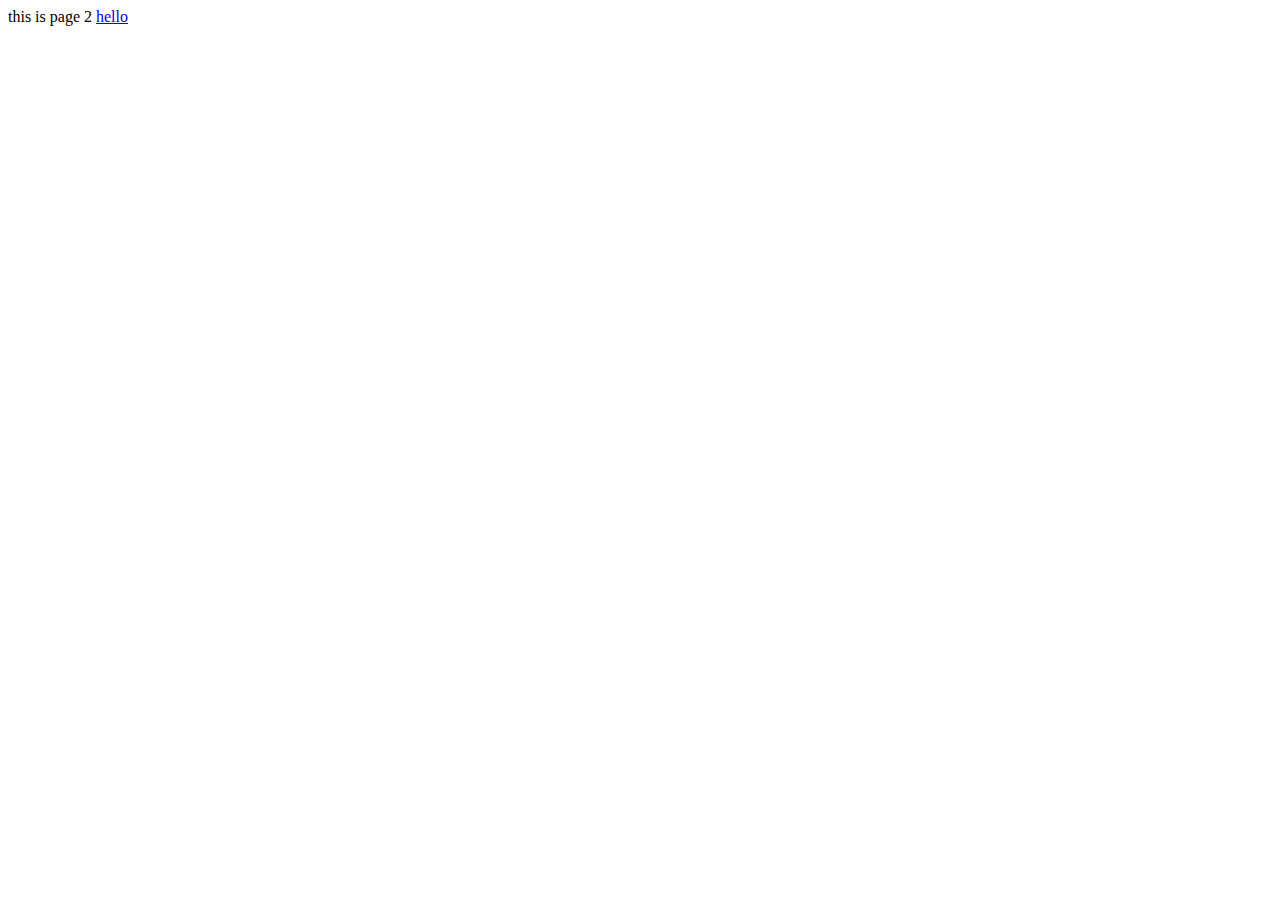
==== page 2.html @ 33b1064f "Update page 2.html" ====
<!DOCTYPE html>
<html lang="en">
<head>
    <meta charset="UTF-8">
    <meta name="viewport" content="width=device-width, initial-scale=1.0">
    <title>Document</title>
</head>
<body>
    this is page 2
    <a href="index.html#workingz">hello</a>
</body>
</html>
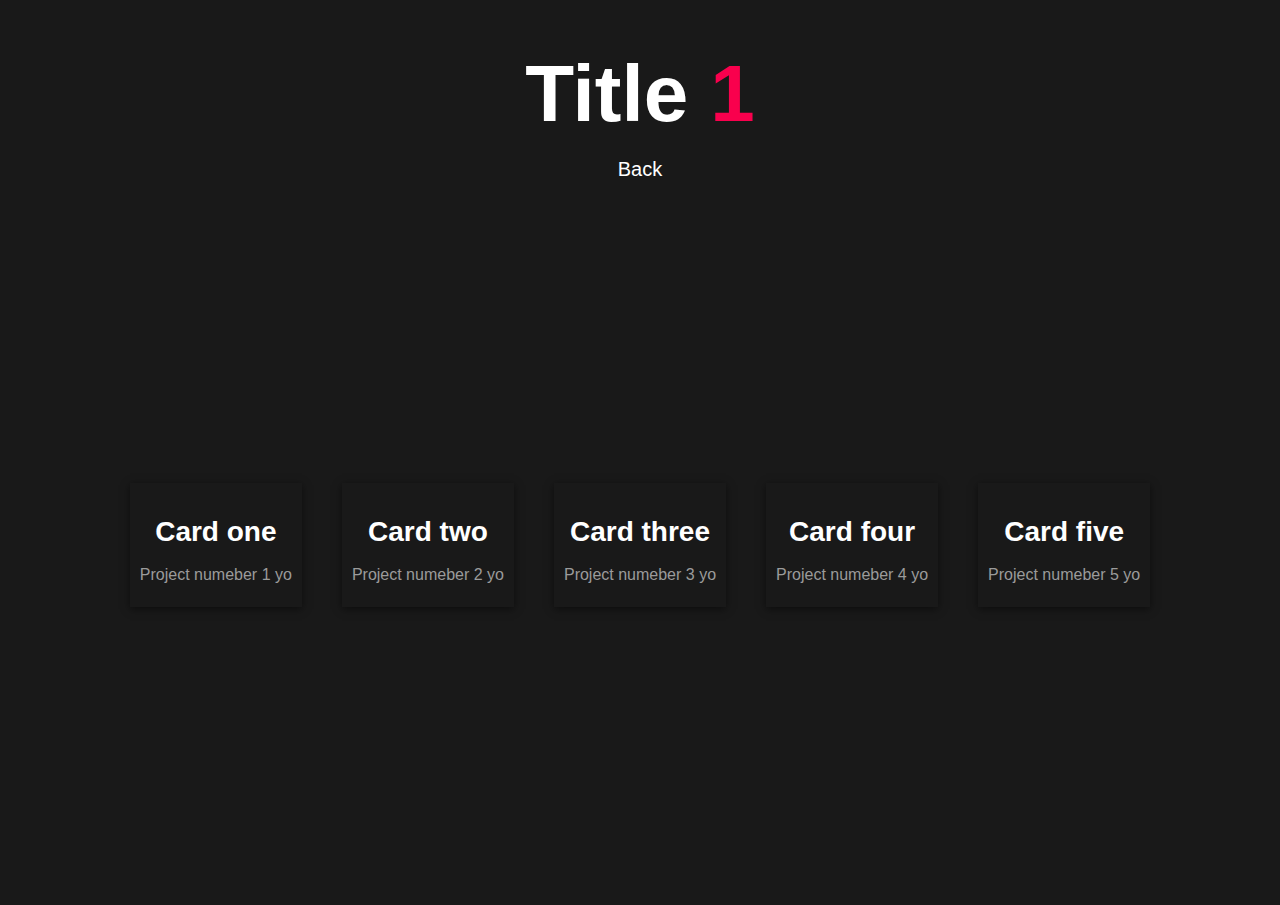
==== commit 1ad5a43c: "Update page 2.html" ====
--- a/page 2.html
+++ b/page 2.html
@@ -1,12 +1,53 @@
 <!DOCTYPE html>
 <html lang="en">
+
 <head>
     <meta charset="UTF-8">
     <meta name="viewport" content="width=device-width, initial-scale=1.0">
-    <title>Document</title>
+    <title>page 2</title>
+    <link rel="stylesheet" href="style2.css">
 </head>
+
 <body>
-    this is page 2
-    <a href="index.html#workingz">hello</a>
+    <div class="title">
+        <h1>Title<span> 1</span></h1>
+        <a href="https://giganega42069.github.io/#workingz">Back</a>
+    </div>
+    <div class="container">
+        
+        <div class="content-section">
+            <div class="card">
+                <img src="images/capybara1.jpg" alt="">
+                <h2>Card one</h2>
+                <p>Project numeber 1 yo</p>
+            </div>
+            <div class="card">
+                <img src="images/capybara2.jpg" alt="">
+                <h2>Card two</h2>
+                <p>Project numeber 2 yo</p>
+            </div>
+            <div class="card">
+                <img src="images/capybara3.jpg" alt="">
+                <h2>Card three</h2>
+                <p>Project numeber 3 yo</p>
+            </div>
+            <div class="card">
+                <img src="images/capybara1.jpg" alt="">
+                <h2>Card four</h2>
+                <p>Project numeber 4 yo</p>
+            </div>
+            <div class="card">
+                <img src="images/capybara5.jpg" alt="">
+                <h2>Card five</h2>
+                <p>Project numeber 5 yo</p>
+            </div>
+        </div>
+    </div>
+
+    <link rel="preconnect" href="https://fonts.googleapis.com">
+    <link rel="preconnect" href="https://fonts.gstatic.com" crossorigin>
+    <link href="https://fonts.googleapis.com/css2?family=Josefin+Sans:wght@100;300;400;700&display=swap"
+        rel="stylesheet">
 </body>
+
 </html>
--- a/style2.css
+++ b/style2.css
@@ -0,0 +1,74 @@
+*{
+    margin: 0px;
+    padding: 0px;
+    font-family: josefin-sans,sans-serif;
+    box-sizing: border-box;
+    background-color: #191919;
+}
+.title{
+    padding-top: 3rem;
+    text-align: center;
+    background-color: #191919;
+    color: white;
+    font-size: 40px;
+}
+.title span{
+    color: #f9004d;
+}
+.title a{
+    font-size: 20px;
+    color: #fff;
+    transition: 0.5s;
+}
+.title a:hover{
+    font-size: 25px;
+    color: #f9004d;
+}
+.container{
+    width: 100%;
+    min-height: 80vh;
+    background-color: #191919;
+    display: flex;
+    justify-content: center;
+    align-items: center;
+    padding: 0px 75px;
+}
+.content-section{
+    display: flex;
+    justify-content: center;
+    align-items: center;
+    text-align: center;
+}
+.content-section .card{
+    flex: 1;
+    margin: 20px 20px;
+    box-shadow: 0px 2px 8px 0px rgba(0,0,0,0.5);
+    transition: 0.5s;
+}
+.content-section .card:hover{
+    scale: 1.1;
+}
+.content-section .card img{
+    width: 100%;
+    height: auto;
+}
+.content-section .card h2{
+    margin: 15px 0px;
+    font-size: 28px;
+    color: #fff;
+}
+.content-section .card p{
+    font-size: 16px;
+    line-height: 1.5;
+    padding: 0px 10px;
+    margin-bottom:  20px;
+    color: #9b9b9b;
+}
+@media  screen and (max-width: 768px) {
+    .content-section{
+        flex-direction: column;
+    }
+}
+a{
+    text-decoration: none;
+}
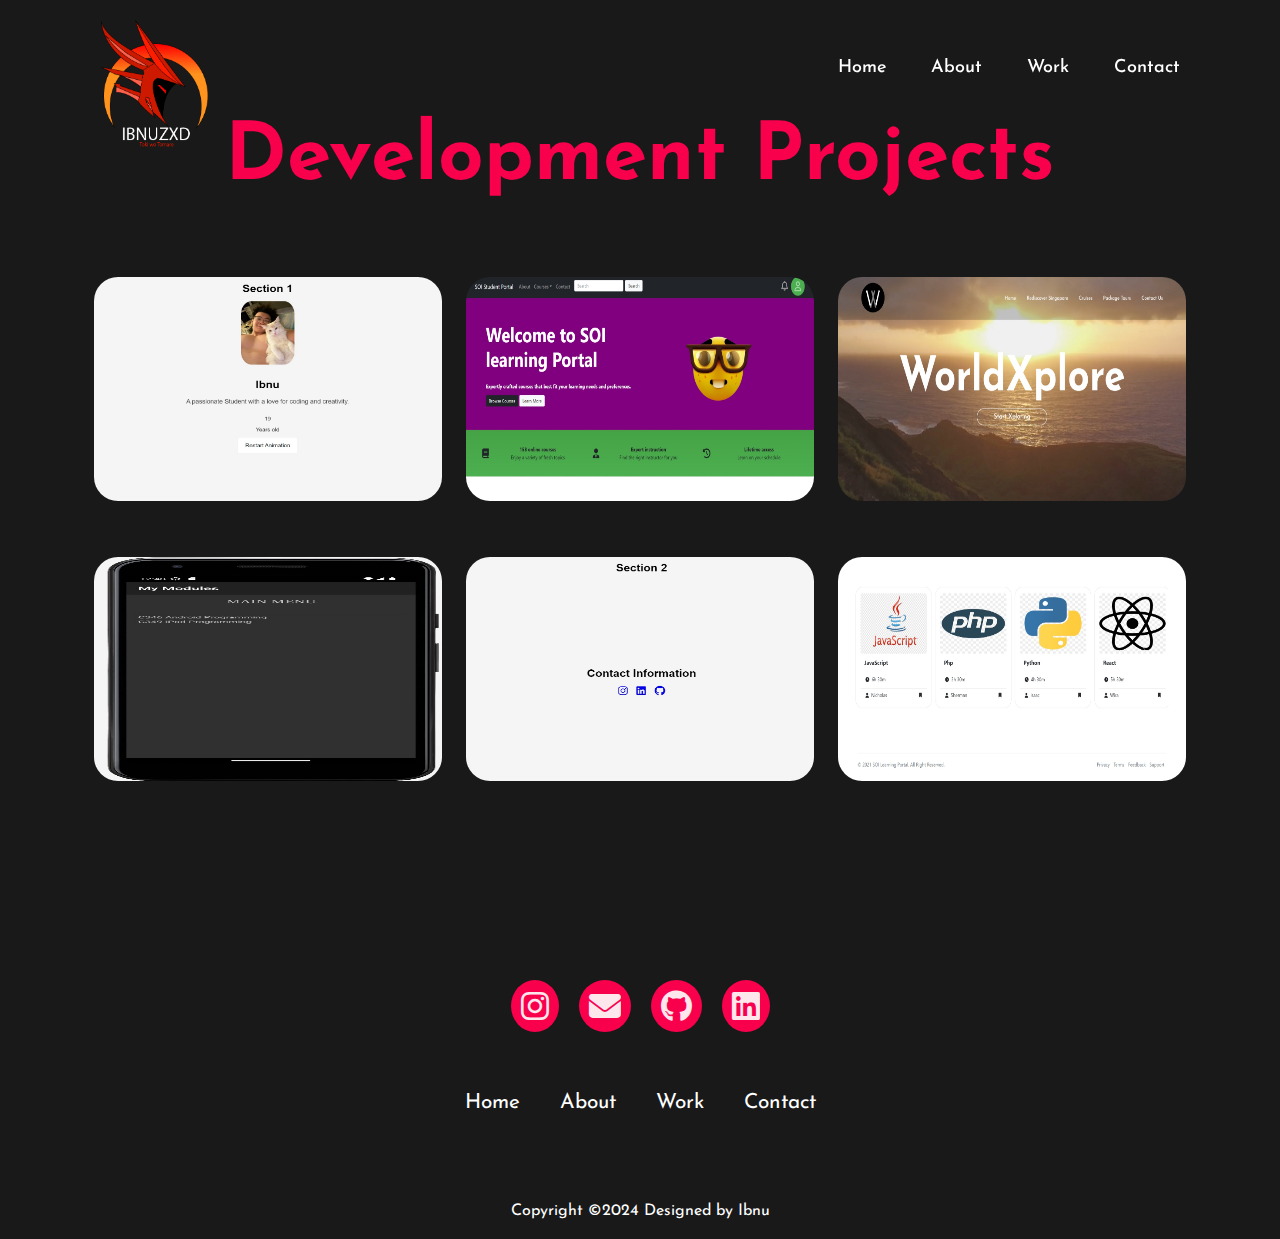
==== commit 4b8a8fe2: "Add files via upload" ====
--- a/page 2.html
+++ b/page 2.html
@@ -5,49 +5,160 @@
     <meta charset="UTF-8">
     <meta name="viewport" content="width=device-width, initial-scale=1.0">
     <title>page 2</title>
-    <link rel="stylesheet" href="style2.css">
+    <link rel="stylesheet" href="style3.css">
+    <link rel="preconnect" href="https://fonts.googleapis.com">
+    <link rel="preconnect" href="https://fonts.gstatic.com" crossorigin>
+    <link href="https://fonts.googleapis.com/css2?family=Josefin+Sans:wght@100;300;400;700&display=swap"rel="stylesheet">
+    <link rel="stylesheet" href="https://cdnjs.cloudflare.com/ajax/libs/font-awesome/6.5.1/css/all.min.css">
+    <link rel="stylesheet"href="https://cdn.jsdelivr.net/npm/boxicons@latest/css/boxicons.min.css">
+    <script src="main.js"></script>
 </head>
+<body>
+    <header class="header">
+        <a onclick="scrollToDiv('home');" class="logo"><img src="images/Portfolio logo.png" alt="logo" style="height: 8rem;"></a>
+        <nav class="navbar">
+            <a href="https://giganega42069.github.io/#home">Home</a>
+            <a href="https://giganega42069.github.io/#aboutme"">About</a>
+            <a href="https://giganega42069.github.io/#workingz">Work</a>
+            <a href="https://giganega42069.github.io/#contacting"">Contact</a>
+        </nav>
+    </header>
 
-<body>
-    <div class="title">
-        <h1>Title<span> 1</span></h1>
-        <a href="https://giganega42069.github.io/#workingz">Back</a>
-    </div>
     <div class="container">
-        
-        <div class="content-section">
-            <div class="card">
-                <img src="images/capybara1.jpg" alt="">
-                <h2>Card one</h2>
-                <p>Project numeber 1 yo</p>
-            </div>
-            <div class="card">
-                <img src="images/capybara2.jpg" alt="">
-                <h2>Card two</h2>
-                <p>Project numeber 2 yo</p>
-            </div>
-            <div class="card">
-                <img src="images/capybara3.jpg" alt="">
-                <h2>Card three</h2>
-                <p>Project numeber 3 yo</p>
-            </div>
-            <div class="card">
-                <img src="images/capybara1.jpg" alt="">
-                <h2>Card four</h2>
-                <p>Project numeber 4 yo</p>
-            </div>
-            <div class="card">
-                <img src="images/capybara5.jpg" alt="">
-                <h2>Card five</h2>
-                <p>Project numeber 5 yo</p>
-            </div>
+        <h1>Development Projects</h1>
+        <div class="card__container">
+
+            <article class="card__article">
+                <img src="images/Project 1.1.jpeg" alt="" class="card__img">
+                <div class="card__data">
+                    <span class="card__description">Javascript</span>
+                    <h2 class="card__title">Project</h2>
+                    <a href="" class="card__button">Read more</a>
+                    
+                </div>
+                <div id="modal1" class="modal">
+                    <div class="modal-content">
+                        <span class="close">&times;</span>
+                        <div class="modal-header">
+                            <h2 class="modal-title">Fullpage.js and Anime.js Website</h2>
+                        </div>
+                        <div class="modal-body">
+                            <div class="modal-images">
+                                <img src="images/Project 1.1.jpeg" alt="">
+                                <img src="images/Project 1.2.jpeg" alt="">
+                            </div>
+                            <p class="modal-description">FullPage.js and Anime.js are powerful JavaScript libraries used for web development. FullPage.js is ideal for creating full-screen scrolling websites, offering a clean and modern user experience. It simplifies the creation of full-page slideshows, horizontal sliders, and even scrollable sections within slides. This enhances storytelling and presentation, making it perfect for portfolios, presentations, and product showcases. On the other hand, Anime.js is a lightweight animation library. It excels in adding intricate animations to web elements. With Anime.js, developers can animate CSS properties, SVGs, DOM attributes, and JavaScript objects, creating visually captivating and interactive user interfaces. Combining FullPage.js's structured layout capabilities with Anime.js's dynamic animations can result in stunning, high-performing websites that engage and retain users with their fluidity and responsiveness. This duo is particularly beneficial for designers and developers aiming to create immersive, narrative-driven web experiences that stand out in today's digital landscape.</p>
+                        </div>
+                    </div>
+                </div>                
+            </article>
+
+            <article class="card__article">
+                <img src="images/Project 2.1.jpeg" alt="" class="card__img">
+                <div class="card__data">
+                    <span class="card__description">Javascript</span>
+                    <h2 class="card__title">Project</h2>
+                    <a href="" class="card__button">Read more</a>
+                    
+                </div>
+                <div id="modal2" class="modal">
+                        <div class="modal-content">
+                            <span class="close">&times;</span>
+                            <h2 class="modal-title">Project Title 2</h2>
+                            <p class="modal-description">Project Description...</p>
+                        </div>
+                    </div>
+            </article>
+
+            <article class="card__article">
+                <img src="images/Project 3.1.jpeg" alt="" class="card__img">
+                <div class="card__data">
+                    <span class="card__description">Javascript</span>
+                    <h2 class="card__title">Project</h2>
+                    <a href="" class="card__button">Read more</a>
+                    
+                </div>
+                <div id="modal3" class="modal">
+                        <div class="modal-content">
+                            <span class="close">&times;</span>
+                            <h2 class="modal-title">Project Title 3</h2>
+                            <p class="modal-description">Project Description...</p>
+                        </div>
+                    </div>
+            </article>
+
+            <article class="card__article">
+                <img src="images/Project 4.1.jpeg" alt="" class="card__img">
+                <div class="card__data">
+                    <span class="card__description">Javascript</span>
+                    <h2 class="card__title">Project</h2>
+                    <a href="" class="card__button">Read more</a>
+                </div>
+                <div id="modal4" class="modal">
+                        <div class="modal-content">
+                            <span class="close">&times;</span>
+                            <h2 class="modal-title">Project Title 4</h2>
+                            <p class="modal-description">Project Description...</p>
+                        </div>
+                    </div>
+            </article>
+
+            <article class="card__article">
+                <img src="images/Project 1.2.jpeg" alt="" class="card__img">
+                <div class="card__data">
+                    <span class="card__description">Javascript</span>
+                    <h2 class="card__title">Project</h2>
+                    <a href="" class="card__button">Read more</a>
+                </div>
+                <div id="modal5" class="modal">
+                    <div class="modal-content">
+                        <span class="close">&times;</span>
+                        <h2 class="modal-title">Project Title 5</h2>
+                        <p class="modal-description">Project Description...</p>
+                    </div>
+                </div>
+            </article>
+
+            <article class="card__article">
+                <img src="images/Project 2.2.jpeg" alt="" class="card__img">
+                <div class="card__data">
+                    <span class="card__description">Javascript</span>
+                    <h2 class="card__title">Project</h2>
+                    <a href="" class="card__button">Read more</a>
+                </div>
+                <div id="modal6" class="modal">
+                    <div class="modal-content">
+                        <span class="close">&times;</span>
+                        <h2 class="modal-title">Project Title 6</h2>
+                        <p class="modal-description">Project Description...</p>
+                    </div>
+                </div>
+            </article>
+
         </div>
     </div>
 
-    <link rel="preconnect" href="https://fonts.googleapis.com">
-    <link rel="preconnect" href="https://fonts.gstatic.com" crossorigin>
-    <link href="https://fonts.googleapis.com/css2?family=Josefin+Sans:wght@100;300;400;700&display=swap"
-        rel="stylesheet">
+    <footer>
+        <div class="footerContainer">
+            <div class="socialIcons">
+            <a href=""><i class="fa-brands fa-instagram"></i></a>
+            <a href=""><i class="fa-solid fa-envelope"></i></a>
+            <a href=""><i class="fa-brands fa-github"></i></a>
+            <a href=""><i class="fa-brands fa-linkedin"></i></a>
+            </div>
+            <div class="footerNav">
+                <ul>
+                    <a href="https://giganega42069.github.io/#home">Home</a>
+                    <a href="https://giganega42069.github.io/#aboutme"">About</a>
+                    <a href="https://giganega42069.github.io/#workingz">Work</a>
+                    <a href="https://giganega42069.github.io/#contacting"">Contact</a>
+                </ul>
+            </div>
+        </div>
+        <div class="footerbottom">
+                <p>Copyright &copy;2024 Designed by <span class="designer">Ibnu</span></p>
+        </div>
+    </footer>
 </body>
 
-</html>
+</html>--- a/style3.css
+++ b/style3.css
@@ -0,0 +1,362 @@
+:root {
+    --first-color: hsl(82,60%,28%);
+    --title-color: hsl(0,0%,15%);
+    --text-color: hsl(0,0%,35%);
+    --body-color: hsl(0,0%,95%);
+    --container-color: hsl(0,0%,100%);
+    --body-font:'Josefin Sans', sans-serif;
+    --h2-font-size: 1.25rem;
+    --small-font-size: 0.813rem;
+}
+
+*{
+    box-sizing: border-box;
+    padding: 0;
+    margin: 0;
+}
+
+.logo{
+    height: 6rem;
+    width: auto;
+    color: #FFFFFF;
+    text-decoration: none;
+    font-weight: 700;
+}
+
+body{
+    font-family: 'Josefin Sans', sans-serif;
+    background-color: #191919;
+    color: var(--text-color);
+}
+
+img{
+    display: block;
+    width: auto;
+    height: 14rem;
+}
+
+.container{
+    display: grid;
+    place-items: center;
+    margin-inline: 1.5rem;
+    padding-block: 5rem;
+}
+
+.container h1{
+    color: #f9004d;
+    font-size: 5rem;
+}
+
+.card__container{
+    display: grid;
+    row-gap: 3.5rem;
+}
+
+.card__article{
+    position: relative;
+    overflow: hidden;
+}
+
+.card__img{
+    width: 328px;
+    border-radius: 1.5rem;
+}
+
+.card__data{
+    width: 280px;
+    background-color: #191919;
+    padding: 1.5rem 2rem;
+    box-shadow: 0 8px 24px hsla(0, 0%, 0%, .15);
+    border-radius: 1rem;
+    position: absolute;
+    bottom: -9rem;
+    left: 0;
+    right: 0;
+    margin-inline: auto;
+    opacity: 0;
+    transition: opacity 1s 1s;
+}
+
+.card__description{
+    display: block;
+    font-size: .813rem;
+    margin-bottom: .25rem;
+    color: #fcfc;
+}
+
+.card__title{
+    font-size: 1.25rem;
+    font-weight: 500;
+    color: white;
+    margin-bottom: .75rem;
+}
+
+.card__button{
+    text-decoration: none;
+    font-size: var(--small-font-size);
+    font-weight: 500;
+    color: #f9004d;
+}
+
+.card__button:hover{
+    text-decoration: underline;
+}
+
+/* animations */
+
+.card__button:hover{
+    text-decoration: underline;
+}
+
+.card__article:hover .card__data{
+    animation: show-data 1s forwards;
+    opacity: 1;
+    transition: opacity .3s;
+}
+
+.card__article:hover{
+    animation: remove-overflow 2s forwards;
+}
+
+.card__article:not(:hover){
+    animation: show-overflow 2s forwards;
+}
+
+.card__article:not(:hover) .card__data{
+    animation: remove-data 1s forwards;
+}
+
+@keyframes show-data{
+    50%{
+        transform: translateY(-10rem);
+    }
+    100%{
+        transform: translateY(-7rem);
+    }
+}
+
+@keyframes remove-overflow{
+    to{
+        overflow: initial;
+    }
+}
+
+@keyframes remove-data{
+    0%{
+        transform: translateY(-7rem);
+    }
+    50%{
+        transform: translateY(-10rem);
+    }
+    100%{
+        transform: translateY(0.5rem);
+    }
+}
+
+@keyframes show-overflow{
+    0%{
+        overflow: initial;
+        pointer-events: none;
+    }
+    50%{
+        overflow: hidden;
+    }
+}
+
+/*breakpoints*/
+
+@media screen and (max-width: 340px){
+    .container{
+        margin-inline: 1rem;
+    }
+
+    .card__data{
+        width: 250px;
+        padding: 1rem;
+    }
+}
+
+@media screen and (min-width: 768px){
+    .card__container{
+        grid-template-columns: repeat(2,1fr);
+        column-gap: 1.5rem;
+    }
+}
+
+@media screen and (min-width:1120px){
+    .container{
+        height: 100vh;
+    }
+
+    .card__container{
+        grid-template-columns: repeat(3,1fr);
+    }
+
+    .card__img{
+        width: 348px;
+    }
+
+    .card__data{
+        width: 316px;
+        padding-inline: 2.5rem;
+    }
+}
+
+.header{
+    position: fixed;
+    top: 0;
+    left: 0;
+    width: 100%;
+    padding: 20px 100px;
+    background: transparent;
+    display: flex;
+    justify-content: space-between;
+    align-items: center;
+    z-index: 100;
+}
+
+.navbar a {
+    position: relative;
+    font-size: 18px;
+    color: #FFFFFF;
+    font-weight: 500;
+    text-decoration: none;
+    margin-left: 40px;
+}
+.navbar a::before {
+    content: '';
+    position: absolute;
+    top: 100%;
+    left: 0;
+    width: 0;
+    height: 2px;
+    background: #FFFFFF;
+    transition: .3s;
+}
+.navbar a:hover::before {
+    width: 100%;
+}
+footer {
+    background-color: #191919;
+}
+.footerContainer{
+    width: 100%;
+    padding: 70px 30px 20px;
+}
+.socialIcons{
+    display: flex;
+    justify-content: center;
+}
+.socialIcons a{
+    text-decoration: none;
+    padding: 10px;
+    background-color: #f9004d;
+    margin: 10px;
+    border-radius: 50%;
+}
+.socialIcons a i{
+    font-size: 2em;
+    color: white;
+    opacity: 0.9;
+}
+.socialIcons a:hover{
+    background-color: white;
+    transition: 0.5s;
+}
+.socialIcons a:hover i{
+    color: #f9004d;
+    transition: 0.5s;
+}
+.footerbottom{
+    padding: 20px;
+    text-align: center;
+    justify-content: center
+}
+.footerbottom p{
+    color: white;
+}
+.footerNav{
+    margin: 30px 0;
+}
+.footerNav ul{
+    display: flex;
+    justify-content: center;
+}
+.footerNav ul a{
+    color: white;
+    margin: 20px;
+    text-decoration: none;
+    font-size: 1.3em;
+    transition: 0,5s;
+}
+.footer ul a:hover{
+    color: #f9004d;
+}
+/* ... your existing styles ... */
+
+/* Modal Styles */
+.modal {
+    display: none;
+    position: fixed;
+    z-index: 1;
+    left: 0;
+    top: 0;
+    width: 100%;
+    height: 100%;
+    overflow: auto;
+    background-color: rgb(0,0,0);
+    background-color: rgba(0,0,0,0.4);
+    padding-top: 60px;
+  }
+  
+  .modal-content {
+    background-color: #191919; /* Set background color */
+    margin: 5% auto;
+    padding: 20px;
+    border: 2px solid red; /* Add red outline */
+    width: 50%;
+    color: white; /* Optional: Change text color to white for better visibility */
+    display: flex;
+    flex-direction: column;
+    align-items: center;
+}
+
+/* You may also want to adjust the close button color for better visibility */
+.close {
+    font-size: 40px; /* Larger close button */
+    color: white;
+    padding: 5px; /* Add padding for easier clicking */
+    cursor: pointer;
+}
+
+.close:hover,
+.close:focus {
+    color: #f9004d; /* Change color on hover/focus */
+}
+
+.modal-title {
+    margin-bottom: 20px; /* Space between title and description */
+    color: white; /* Assuming a dark modal background */
+}
+
+.modal-description {
+    flex-basis: 45%; /* Adjusted to balance with images */
+    /* Additional styles for text alignment and spacing */
+    color: white;
+}
+
+.modal-header {
+    text-align: center;
+}
+
+.modal-body {
+    display: flex;
+    align-items: start;
+    justify-content: space-around;
+    margin-top: 20px;
+}
+
+.modal-images {
+    flex-basis: 45%; /* Adjusted to create space */
+    margin-right: 20px; /* Space between images and description */
+}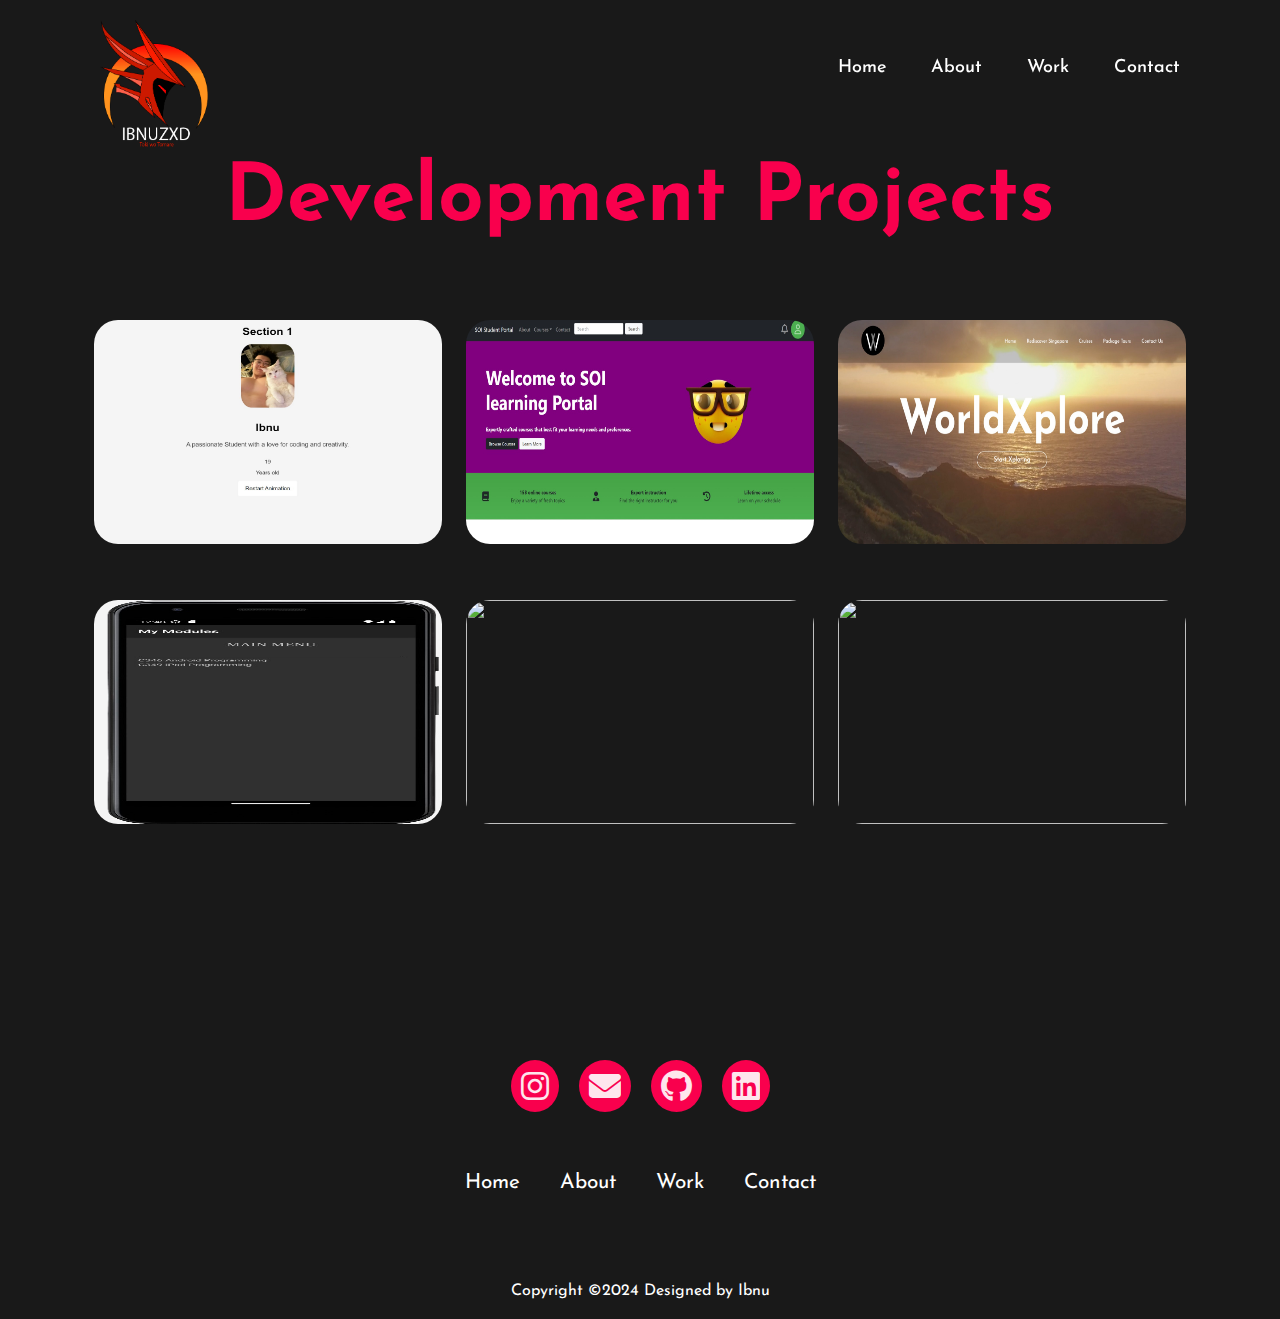
==== commit e2db88ac: "Add files via upload" ====
--- a/page 2.html
+++ b/page 2.html
@@ -31,8 +31,8 @@
             <article class="card__article">
                 <img src="images/Project 1.1.jpeg" alt="" class="card__img">
                 <div class="card__data">
-                    <span class="card__description">Javascript</span>
-                    <h2 class="card__title">Project</h2>
+                    <span class="card__description">HTML</span>
+                    <h2 class="card__title">FullPage.js & Anime.js Website</h2>
                     <a href="" class="card__button">Read more</a>
                     
                 </div>
@@ -47,7 +47,9 @@
                                 <img src="images/Project 1.1.jpeg" alt="">
                                 <img src="images/Project 1.2.jpeg" alt="">
                             </div>
-                            <p class="modal-description">FullPage.js and Anime.js are powerful JavaScript libraries used for web development. FullPage.js is ideal for creating full-screen scrolling websites, offering a clean and modern user experience. It simplifies the creation of full-page slideshows, horizontal sliders, and even scrollable sections within slides. This enhances storytelling and presentation, making it perfect for portfolios, presentations, and product showcases. On the other hand, Anime.js is a lightweight animation library. It excels in adding intricate animations to web elements. With Anime.js, developers can animate CSS properties, SVGs, DOM attributes, and JavaScript objects, creating visually captivating and interactive user interfaces. Combining FullPage.js's structured layout capabilities with Anime.js's dynamic animations can result in stunning, high-performing websites that engage and retain users with their fluidity and responsiveness. This duo is particularly beneficial for designers and developers aiming to create immersive, narrative-driven web experiences that stand out in today's digital landscape.</p>
+                            <p class="modal-description">FullPage.js creates full-screen websites. It offers clean, modern experiences. Simplifies full-page slideshow creation. Ideal for portfolios, presentations, showcases. Enhances storytelling and presentation quality. Anime.js is a lightweight library. Adds animations to web elements. Animates CSS, SVGs, DOM attributes. Creates interactive, captivating interfaces. Ideal for immersive web experiences. Combines structured layouts, dynamic animations. Results in stunning, engaging websites. Perfect for narrative-driven digital experiences.
+
+                                <br><br>FullPage.js and Anime.js synergize well. Together, they enhance web development. FullPage.js focuses on layout structuring. Anime.js adds motion and life. This combination ensures fluid, responsive websites. They're ideal for designers, developers. Aimed at creating immersive experiences. These tools make websites stand out. They offer unique, interactive storytelling. Perfect for modern digital landscapes. This duo is incredibly powerful. They revolutionize web design approaches. Their synergy creates unforgettable experiences. Engaging users with every scroll. FullPage.js and Anime.js excel. They transform web development creatively</p>
                         </div>
                     </div>
                 </div>                
@@ -56,81 +58,149 @@
             <article class="card__article">
                 <img src="images/Project 2.1.jpeg" alt="" class="card__img">
                 <div class="card__data">
-                    <span class="card__description">Javascript</span>
-                    <h2 class="card__title">Project</h2>
+                    <span class="card__description">BootStrap 5</span>
+                    <h2 class="card__title">BootStrap Website</h2>
                     <a href="" class="card__button">Read more</a>
                     
                 </div>
                 <div id="modal2" class="modal">
-                        <div class="modal-content">
-                            <span class="close">&times;</span>
-                            <h2 class="modal-title">Project Title 2</h2>
-                            <p class="modal-description">Project Description...</p>
-                        </div>
+                    <div class="modal-content">
+                        <span class="close">&times;</span>
+                        <div class="modal-header">
+                            <h2 class="modal-title">BootStrap Website</h2>
+                        </div>
+                        <div class="modal-body">
+                            <div class="modal-images">
+                                <img src="images/Project 2.1.jpeg" alt="">
+                                <img src="images/Project 2.2.jpeg" alt="">
+                            </div>
+                            <p class="modal-description">As the student the creator of the SOI Learning Portal, I find myself reflecting on the journey of transforming a simple idea into this vibrant and functional website. Employing Bootstrap, CSS, and HTML, I have meticulously crafted a user interface that is not only intuitive but also visually appealing. The color palette is a deliberate choice, with the rich purples and lively greens chosen to inspire creativity and represent the growth that comes with learning. <br><br>
+
+                                Creating the course dashboard was a labor of love. I wanted to provide fellow students with a clear and concise overview of the courses available. The icons for languages like JavaScript, PHP, Python, and React had to be instantly recognizable a visual language speaking directly to budding developers. I took care in representing each course with its duration and the name of the instructor, providing a snapshot of the learning journey ahead. <br><br>
+                                
+                                The nerd emoji on the homepage is a small touch of my personality, a nod to the studiousness and the joy in learning new things. As I coded each line, I imagined my peers navigating the site, and this pushed me to streamline the user experience, ensuring that the content is accessible and the navigation is seamless. <br><br>
+                                
+                                Every element, from the typography to the layout, was a decision made to ensure clarity and ease of use. The responsive design means that my peers can access our courses from any device, a feature that I'm particularly proud of.</p>
+                        </div>
+                    </div>
                     </div>
             </article>
 
             <article class="card__article">
                 <img src="images/Project 3.1.jpeg" alt="" class="card__img">
                 <div class="card__data">
-                    <span class="card__description">Javascript</span>
-                    <h2 class="card__title">Project</h2>
+                    <span class="card__description">HTML & CSS</span>
+                    <h2 class="card__title">Mp4 & Animation Website</h2>
                     <a href="" class="card__button">Read more</a>
                     
                 </div>
                 <div id="modal3" class="modal">
-                        <div class="modal-content">
-                            <span class="close">&times;</span>
-                            <h2 class="modal-title">Project Title 3</h2>
-                            <p class="modal-description">Project Description...</p>
-                        </div>
+                    <div class="modal-content">
+                        <span class="close">&times;</span>
+                        <div class="modal-header">
+                            <h2 class="modal-title">Mp4 & Animation Website</h2>
+                        </div>
+                        <div class="modal-body">
+                            <div class="modal-images">
+                                <img src="images/Project 3.1.jpeg" alt="">
+                                <img src="images/Project 3.2.jpeg" alt="">
+                                <img src="images/Project 3.3.jpeg" alt="">
+                            </div>
+                            <p class="modal-description">WorldXplore is not just a website. it's a portal to adventure for the curious and the bold. The homepage springs to life with a CSS-animated logo that sets the stage for a journey, followed by an invitation to 'Start Xploring' which pulses with a subtle glow when hovered by the user's click. <br><br>
+
+                                The navigation bar is sleek, offering a voyage across categories like 'Rediscover Singapore', 'Cruises', and 'Package Tours', each providing a unique journey even through its hover animations that highlight your chosen path. The centerpiece is the background an MP4 video that showcases a breathtaking sunset, the horizon stretching infinitely, inviting the viewer to leap into new experiences. This serene visual is complemented by the gentle motion of waves, instilling a sense of peace and anticipation.<br><br>
+                                
+                                Contacting us is a seamless experience, thanks to a clear, accessible 'Contact Us' page that floats over the tranquil backdrop of ocean waves. Every field is designed to feel intuitive and engaging, encouraging visitors to reach out and connect.
+                                Crafting this website was a labor of love and learning, utilizing HTML5, CSS3 animations, and video integration to create an immersive user experience.</p>
+                        </div>
+                    </div>
                     </div>
             </article>
 
             <article class="card__article">
                 <img src="images/Project 4.1.jpeg" alt="" class="card__img">
                 <div class="card__data">
-                    <span class="card__description">Javascript</span>
-                    <h2 class="card__title">Project</h2>
+                    <span class="card__description">Android Studio</span>
+                    <h2 class="card__title">Module Application</h2>
                     <a href="" class="card__button">Read more</a>
                 </div>
                 <div id="modal4" class="modal">
-                        <div class="modal-content">
-                            <span class="close">&times;</span>
-                            <h2 class="modal-title">Project Title 4</h2>
-                            <p class="modal-description">Project Description...</p>
-                        </div>
-                    </div>
-            </article>
-
-            <article class="card__article">
-                <img src="images/Project 1.2.jpeg" alt="" class="card__img">
-                <div class="card__data">
-                    <span class="card__description">Javascript</span>
-                    <h2 class="card__title">Project</h2>
+                    <div class="modal-content">
+                        <span class="close">&times;</span>
+                        <div class="modal-header">
+                            <h2 class="modal-title">Module Application</h2>
+                        </div>
+                        <div class="modal-body">
+                            <div class="modal-images">
+                                <img src="images/Project 4.1.jpeg" alt="" style="height: 25rem; width: auto;">
+                                <img src="images/Project 4.2.jpeg" alt="" style="height: 25rem; width: auto;">
+                            </div>
+                            <p class="modal-description">As a student who has just started coding into the world of mobile application development, creating this app using Android Studio and JavaScript was a challenge. This application, aptly named "My Modules," serves as a personal academic organizer for students to keep track of their courses. The main menu presents a sleek, user-friendly interface that lists the modules enrolled, each labeled with a unique course code. <br><br>
+
+                                On selecting a specific module, the app transitions smoothly to a detailed view. Here, it showcases essential information such as the module name, academic year, semester, credit value, and venue. The minimalist design focuses on readability and easy navigation, allowing students to quickly glance at their course details without unnecessary clutter.<br><br>
+                                
+                                The choice of JavaScript for coding this Android app was instrumental for its cross-platform compatibility and dynamic content updates. It meant that the app could be responsive, and maintain high performance even on lower-end devices, making it accessible for all students. Overall, this project was not just a test of technical skill but also a practical solution crafted to streamline the daily academic life of its users.</p>
+                        </div>
+                    </div>
+                    </div>
+            </article>
+
+            <article class="card__article">
+                <img src="images/Project 5.png" alt="" class="card__img">
+                <div class="card__data">
+                    <span class="card__description">Chart.js, Tippy.js & Datatables</span>
+                    <h2 class="card__title">Data Website</h2>
                     <a href="" class="card__button">Read more</a>
                 </div>
                 <div id="modal5" class="modal">
                     <div class="modal-content">
                         <span class="close">&times;</span>
-                        <h2 class="modal-title">Project Title 5</h2>
-                        <p class="modal-description">Project Description...</p>
-                    </div>
-                </div>
-            </article>
-
-            <article class="card__article">
-                <img src="images/Project 2.2.jpeg" alt="" class="card__img">
-                <div class="card__data">
-                    <span class="card__description">Javascript</span>
-                    <h2 class="card__title">Project</h2>
+                        <div class="modal-header">
+                            <h2 class="modal-title">Data Website</h2>
+                        </div>
+                        <div class="modal-body">
+                            <div class="modal-images">
+                                <img src="images/Project 5.png" alt="" style="height: 25rem; width: auto;">
+                            </div>
+                            <p class="modal-description">This interactive website, crafted with Chart.js, Tippy.js, and DataTables, is a detailed portal into the realm of polytechnic education in Singapore. Conceived from the perspective of a student dedicated to streamlining the search for academic programs, the site stands as a testament to user-centric design. It features an engaging map pinpointing the locations of polytechnics, enriched by Tippy.js to provide on-demand information with a simple hover. The map acts not just as a visual aid but as a navigator to the various educational institutions scattered across the city-state. <br><br>
+
+                                At the heart of the site lies a comprehensive table detailing the courses offered at Republic Polytechnic. Leveraging the organizational prowess of DataTables, This allows the user to use the search functionfrom Biomedical Science to Engineering Design with Business. Complementing the table is a bar chart that presents a comparative look at the student populations across polytechnics, brought to life through the animated and responsive features of Chart.js. This dual approach encapsulates the website's objective: to be an indispensable tool for students charting their educational courses, balancing in-depth data with an intuitive interface.</p>
+                        </div>
+                    </div>
+                </div>
+            </article>
+
+            <article class="card__article">
+                <img src="images/Project 6.1.jpg" alt="" class="card__img">
+                <div class="card__data">
+                    <span class="card__description">PHP, SQL, CSS & HTML</span>
+                    <h2 class="card__title">Movie Website</h2>
                     <a href="" class="card__button">Read more</a>
                 </div>
                 <div id="modal6" class="modal">
                     <div class="modal-content">
                         <span class="close">&times;</span>
-                        <h2 class="modal-title">Project Title 6</h2>
-                        <p class="modal-description">Project Description...</p>
+                        <div class="modal-header">
+                            <h2 class="modal-title">Movie Website</h2>
+                        </div>
+                        <div class="modal-body">
+                            <div class="modal-images">
+                                <img src="images/Project 6.1.jpg" alt="">
+                                <img src="images/Project 6.2.jpg" alt="">
+                                <img src="images/Project 6.3.jpg" alt="">
+                            </div>
+                            <p class="modal-description">Bombastic Sideyes is an online movie database designed with user engagement and cinematic exploration at its heart. Developed using PHP, HTML, and MySQL, the site offers a seamless interface for movie aficionados to discover and delve into a wide array of films spanning various genres. <br><br>
+
+                                Upon visiting the homepage, users are greeted by a clean, minimalistic layout that showcases a curated list of movies. Each entry is accompanied by its poster, title, and genre, providing an at-a-glance overview that's both informative and visually appealing. The movie titles, like "John Wick: Chapter 4", "My Puppy", and "Suzume", indicate the site's diverse catalog, catering to tastes ranging from action-packed thrillers to heartfelt dramas and enchanting animations. <br><br>
+                                
+                                Navigating the site is intuitive, with a dedicated movie search functionality that allows users to filter by genre or search for movies by name. This bespoke feature is a testament to the site's backend prowess, where MySQL databases are queried to return real-time search results, tailored to each user's query. <br><br>
+                                
+                                The 'Login' page is straightforward, promising a secure and private experience. Users can easily create an account or retrieve their existing credentials, a process managed by PHP sessions and MySQL user management to ensure data security and user privacy. <br><br>
+                                
+                                Once logged in, the user is welcomed by a personalized message, and their profile details are displayed, underscoring the site's commitment to improve user experience. <br><br>
+                                
+                                In essence, Bombastic Sideyes is more than just a movie listing site; it's a digital haven for movie lovers, built on a robust foundation of PHP, HTML, and MySQL to deliver a personalized, secure, and enriching browsing experience.</p>
+                        </div>
                     </div>
                 </div>
             </article>
@@ -141,10 +211,10 @@
     <footer>
         <div class="footerContainer">
             <div class="socialIcons">
-            <a href=""><i class="fa-brands fa-instagram"></i></a>
-            <a href=""><i class="fa-solid fa-envelope"></i></a>
-            <a href=""><i class="fa-brands fa-github"></i></a>
-            <a href=""><i class="fa-brands fa-linkedin"></i></a>
+            <a href="https://www.instagram.com/mumflrfumperdinks/"><i class="fa-brands fa-instagram"></i></a>
+            <a href="mailto:22004686@myrp.edu.sg"><i class="fa-solid fa-envelope"></i></a>
+            <a href="https://github.com/Giganega42069"><i class="fa-brands fa-github"></i></a>
+            <a href="https://www.linkedin.com/in/ibnu-irfan-ab1a91238/"><i class="fa-brands fa-linkedin"></i></a>
             </div>
             <div class="footerNav">
                 <ul>
--- a/style3.css
+++ b/style3.css
@@ -45,6 +45,8 @@
 .container h1{
     color: #f9004d;
     font-size: 5rem;
+    padding-top: 5rem;
+    padding-bottom: 5rem;
 }
 
 .card__container{
@@ -238,6 +240,7 @@
 }
 footer {
     background-color: #191919;
+    padding-top: 5rem;
 }
 .footerContainer{
     width: 100%;
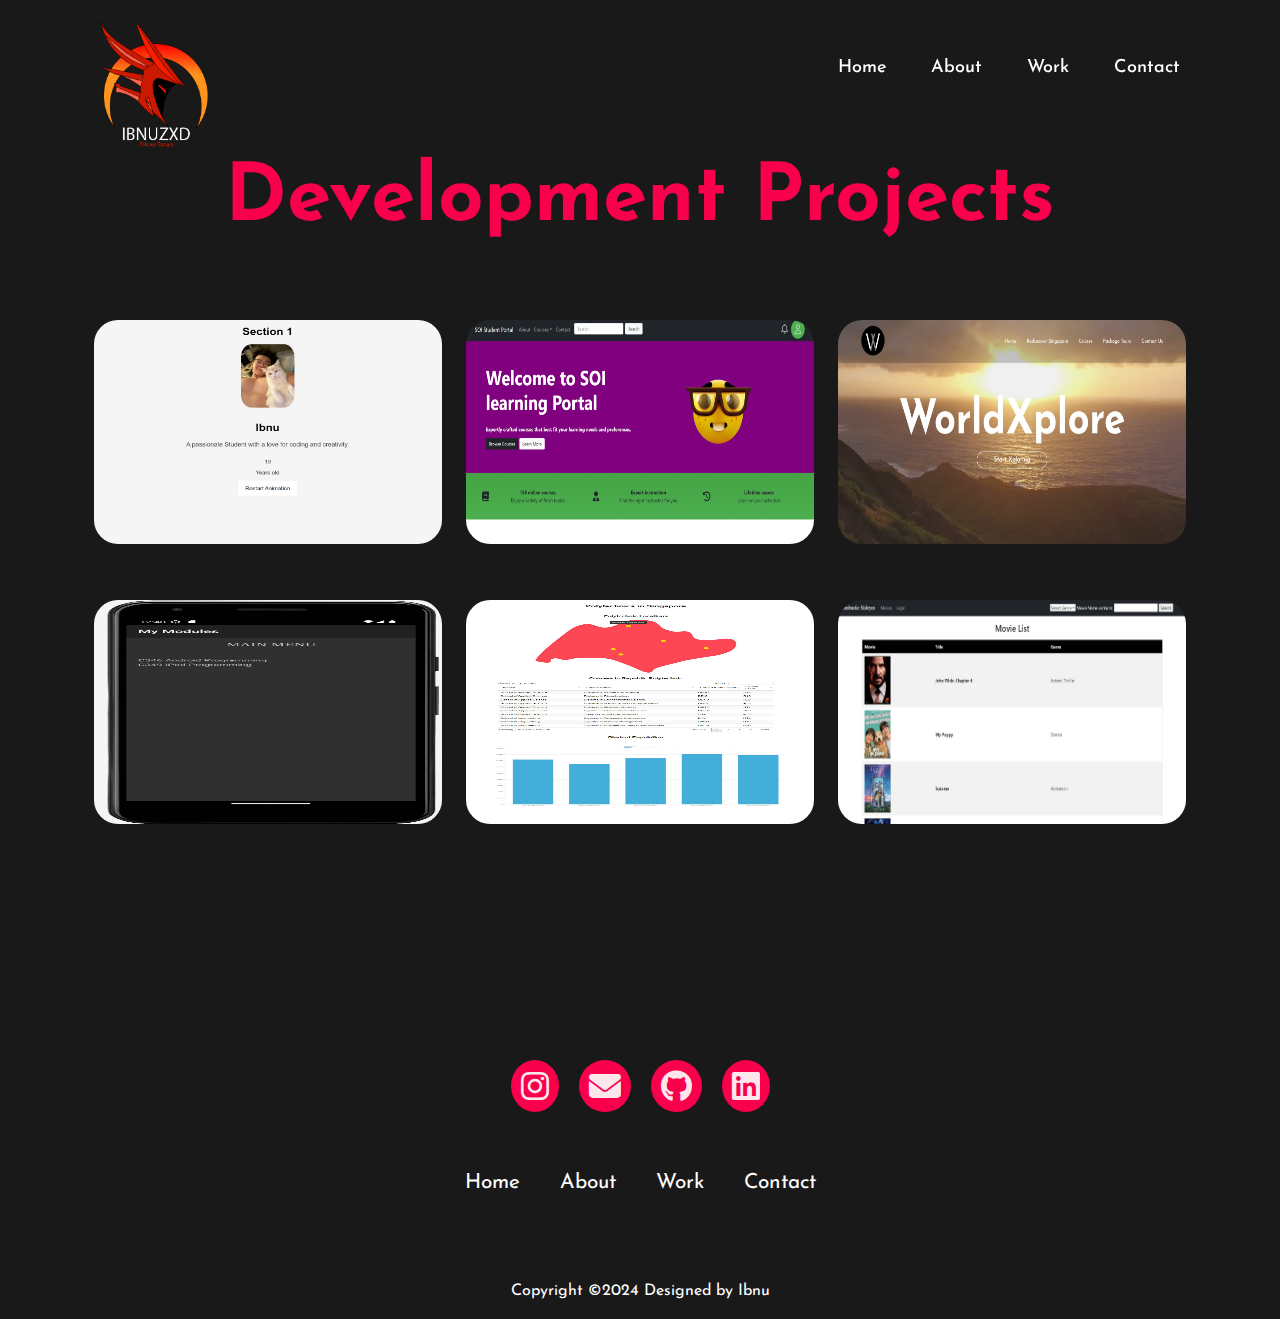
==== commit 2fbe92a3: "Add files via upload" ====
--- a/page 2.html
+++ b/page 2.html
@@ -132,8 +132,8 @@
                         </div>
                         <div class="modal-body">
                             <div class="modal-images">
-                                <img src="images/Project 4.1.jpeg" alt="" style="height: 25rem; width: auto;">
-                                <img src="images/Project 4.2.jpeg" alt="" style="height: 25rem; width: auto;">
+                                <img src="images/Project 4.1.jpeg" alt="" style="height: 30rem; width: auto; padding-left: 2rem;">
+                                <img src="images/Project 4.2.jpeg" alt="" style="height: 30rem; width: auto; padding-left: 2rem;">
                             </div>
                             <p class="modal-description">As a student who has just started coding into the world of mobile application development, creating this app using Android Studio and JavaScript was a challenge. This application, aptly named "My Modules," serves as a personal academic organizer for students to keep track of their courses. The main menu presents a sleek, user-friendly interface that lists the modules enrolled, each labeled with a unique course code. <br><br>
 
@@ -160,7 +160,7 @@
                         </div>
                         <div class="modal-body">
                             <div class="modal-images">
-                                <img src="images/Project 5.png" alt="" style="height: 25rem; width: auto;">
+                                <img src="images/Project 5.png" alt="" style="height: 30rem; width: auto; padding-left: 1rem;">
                             </div>
                             <p class="modal-description">This interactive website, crafted with Chart.js, Tippy.js, and DataTables, is a detailed portal into the realm of polytechnic education in Singapore. Conceived from the perspective of a student dedicated to streamlining the search for academic programs, the site stands as a testament to user-centric design. It features an engaging map pinpointing the locations of polytechnics, enriched by Tippy.js to provide on-demand information with a simple hover. The map acts not just as a visual aid but as a navigator to the various educational institutions scattered across the city-state. <br><br>
 
--- a/style3.css
+++ b/style3.css
@@ -313,6 +313,7 @@
   }
   
   .modal-content {
+    border-radius: 3%;
     background-color: #191919; /* Set background color */
     margin: 5% auto;
     padding: 20px;
